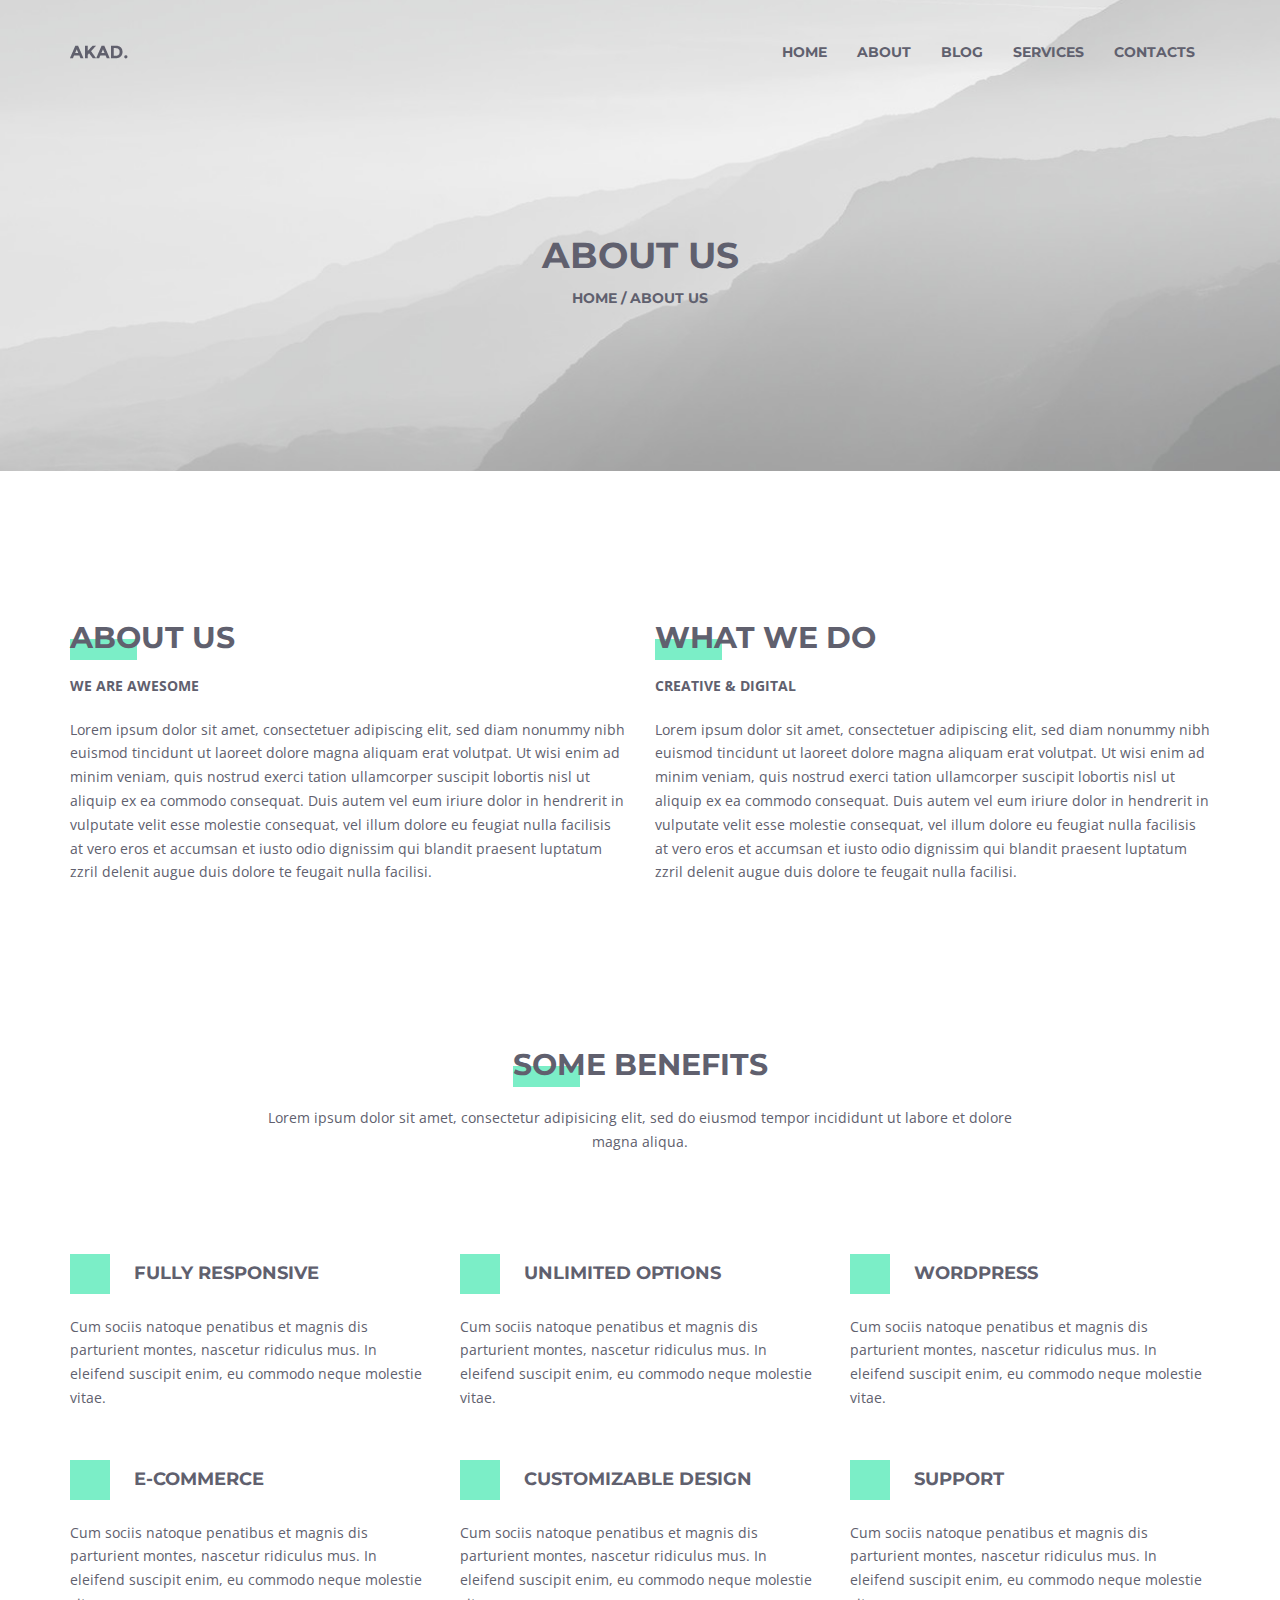
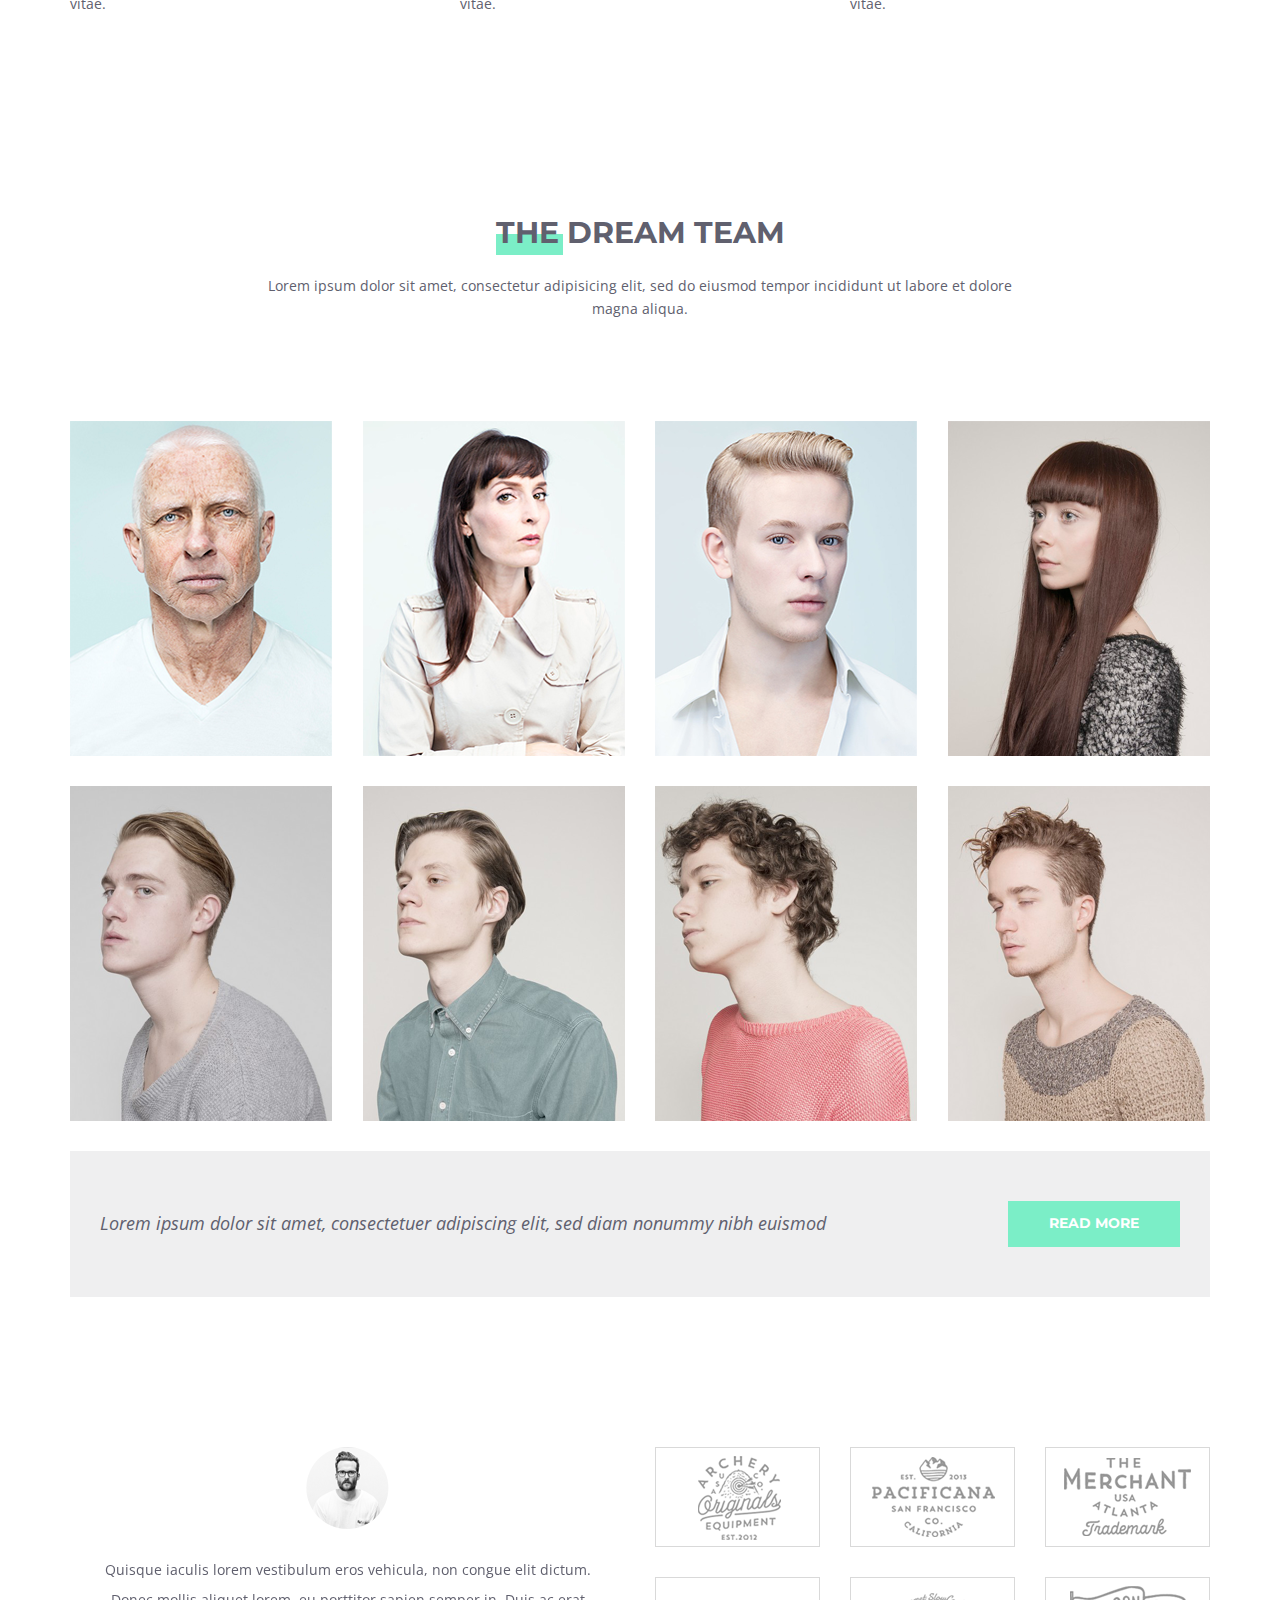
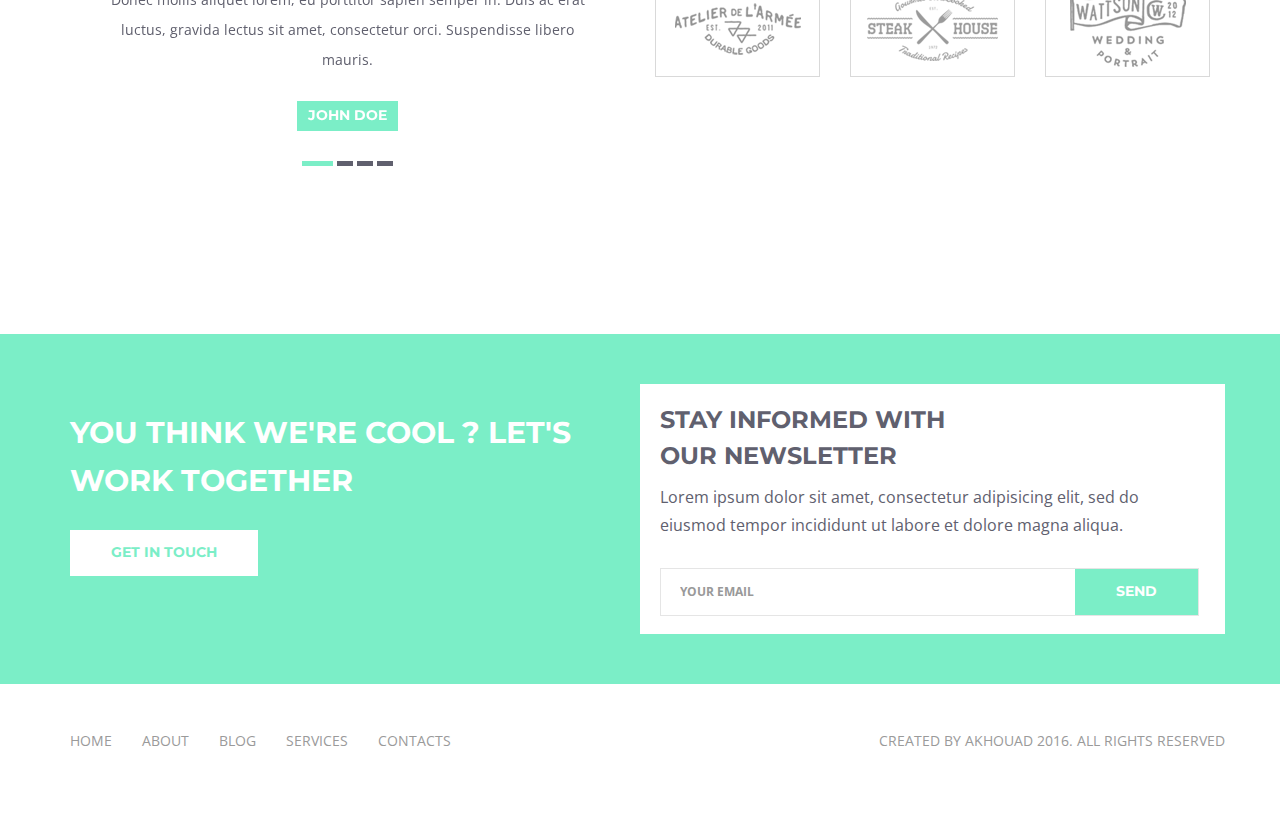
==== about.html @ 714ca58b "first_commit" ====
<!DOCTYPE html>
<html lang="zxx">
<head>
	<meta charset="utf-8">
    <meta http-equiv="X-UA-Compatible" content="IE=edge">
    <meta name="viewport" content="width=device-width, initial-scale=1">
    <title>About</title>
	<link rel="shortcut icon" href="favicon.ico">

    <link rel="stylesheet" href="prod/css/style.min.css">

    <!-- HTML5 Shim and Respond.js IE8 support of HTML5 elements and media queries -->
    <!-- WARNING: Respond.js doesn't work if you view the page via file:// -->
    <!--[if lt IE 9]>
      <script src="https://oss.maxcdn.com/libs/html5shiv/3.7.0/html5shiv.js"></script>
      <script src="https://oss.maxcdn.com/libs/respond.js/1.4.2/respond.min.js"></script>
    <![endif]-->
</head>
<body>

	<section class="intro">
		<header>
			<nav class="navbar top-navbar">
				<div class="container">
					<!-- Brand and toggle get grouped for better mobile display -->
					<div class="navbar-header">
						<button type="button" class="navbar-toggle collapsed" data-toggle="collapse" data-target="#bs-example-navbar-collapse-1" aria-expanded="false">
							<span class="sr-only">Toggle navigation</span>
							<span class="icon-bar"></span>
							<span class="icon-bar"></span>
							<span class="icon-bar"></span>
						</button>
						<a class="navbar-brand" href="#"><img src="prod/img/logo.png" alt="AKAD."></a>
					</div>

					<!-- Collect the nav links, forms, and other content for toggling -->
					<div class="collapse navbar-collapse" id="bs-example-navbar-collapse-1">
						<ul class="nav navbar-nav navbar-right main-menu">
							<li><a href="index.html" >Home</a></li>
							<li><a href="about.html" class="active">About</a></li>
							<li ><a href="blog.html">Blog</a></li>
							<li><a href="#">Services</a></li>
							<li><a href="#">Contacts</a></li>
						</ul>

					</div><!-- /.navbar-collapse -->
				</div><!-- /.container-fluid -->
			</nav>
		</header>
		<div class="container">
			<div class="intro__body">
				<h1 class="page-title">About US</h1>
				<ol class="breadcrumb">
					<li><a href="index.html">HOME</a></li>
					<li class="active">About US</li>
				</ol>
			</div>
		</div>
	</section>

  <main>

    <section class="section">
      <div class="container">

        <div class="row">

          <div class="col-md-6 col-sm-12">
            <h2 class="title"><span>about us</span></h2>
            <p class="intro__subtitle">We are awesome</p>
            <p>Lorem ipsum dolor sit amet, consectetuer adipiscing elit, sed diam nonummy nibh euismod tincidunt ut laoreet dolore magna aliquam erat volutpat. Ut wisi enim ad minim veniam, quis nostrud exerci tation ullamcorper suscipit lobortis nisl ut aliquip ex ea commodo consequat. Duis autem vel eum iriure dolor in hendrerit in vulputate velit esse molestie consequat, vel illum dolore eu feugiat nulla facilisis at vero eros et accumsan et iusto odio dignissim qui blandit praesent luptatum zzril delenit augue duis dolore te feugait nulla facilisi.
            </p>
          </div>

          <div class="col-md-6 col-sm-12">
            <h2 class="title"><span>What We Do</span></h2>
            <p class="intro__subtitle">Creative &amp; Digital</p>
            <p>Lorem ipsum dolor sit amet, consectetuer adipiscing elit, sed diam nonummy nibh euismod tincidunt ut laoreet dolore magna aliquam erat volutpat. Ut wisi enim ad minim veniam, quis nostrud exerci tation ullamcorper suscipit lobortis nisl ut aliquip ex ea commodo consequat. Duis autem vel eum iriure dolor in hendrerit in vulputate velit esse molestie consequat, vel illum dolore eu feugiat nulla facilisis at vero eros et accumsan et iusto odio dignissim qui blandit praesent luptatum zzril delenit augue duis dolore te feugait nulla facilisi.
            </p>
          </div>

        </div>

      </div>
    </section>

    <section class="section">
      <div class="container">

        <div class="section__content">
          <h2 class="title text-center"><span>some benefits</span></h2>
          <p>Lorem ipsum dolor sit amet, consectetur adipisicing elit, sed do eiusmod tempor incididunt ut labore et dolore magna aliqua.
          </p>
        </div>

        <div class="row">

          <div class="col-md-4 col-sm-6 col-xs-12">
            <i class="service__icon service__icon--about ion-iphone"></i>
            <h3 class="service__title service__title--about">FULLY RESPONSIVE</h3>
            <p>Cum sociis natoque penatibus et magnis dis parturient montes, nascetur ridiculus mus. In eleifend suscipit enim, eu commodo neque molestie vitae.
            </p>
          </div>

          <div class="col-md-4 col-sm-6 col-xs-12">
            <i class="service__icon service__icon--about ion-ios-infinite-outline"></i>
            <h3 class="service__title service__title--about">UNLIMITED OPTIONS</h3>
            <p>Cum sociis natoque penatibus et magnis dis parturient montes, nascetur ridiculus mus. In eleifend suscipit enim, eu commodo neque molestie vitae.
            </p>
          </div>

          <div class="col-md-4 col-sm-6 col-xs-12">
            <i class="service__icon service__icon--about ion-social-wordpress-outline"></i>
            <h3 class="service__title service__title--about">WORDPRESS</h3>
            <p>Cum sociis natoque penatibus et magnis dis parturient montes, nascetur ridiculus mus. In eleifend suscipit enim, eu commodo neque molestie vitae.
            </p>
          </div>

          <div class="col-md-4 col-sm-6 col-xs-12">
            <i class="service__icon service__icon--about ion-ios-cart-outline"></i>
            <h3 class="service__title service__title--about">e-commerce</h3>
            <p>Cum sociis natoque penatibus et magnis dis parturient montes, nascetur ridiculus mus. In eleifend suscipit enim, eu commodo neque molestie vitae.
            </p>
          </div>

          <div class="col-md-4 col-sm-6 col-xs-12">
            <i class="service__icon service__icon--about ion-ios-settings"></i>
            <h3 class="service__title service__title--about">CUSTOMIZABLE DESIGN</h3>
            <p>Cum sociis natoque penatibus et magnis dis parturient montes, nascetur ridiculus mus. In eleifend suscipit enim, eu commodo neque molestie vitae.
            </p>
          </div>

          <div class="col-md-4 col-sm-6 col-xs-12">
            <i class="service__icon service__icon--about ion-settings"></i>
            <h3 class="service__title service__title--about">SUPPORT</h3>
            <p>Cum sociis natoque penatibus et magnis dis parturient montes, nascetur ridiculus mus. In eleifend suscipit enim, eu commodo neque molestie vitae.
            </p>
          </div>

        </div>

      </div>
    </section>

    <section class="section">
      <div class="container">

        <div class="section__content">
          <h2 class="title text-center"><span>THE DREAM TEAM</span></h2>
          <p>Lorem ipsum dolor sit amet, consectetur adipisicing elit, sed do eiusmod tempor incididunt ut labore et dolore magna aliqua.
          </p>
        </div>

        <div class="row">

          <div class="col-sm-3 col-xs-6">
          <div class="team hvr-curl-top-left"><img src="prod/img/dream-team1.png" alt="team"></div>
          </div>
          <div class="col-sm-3 col-xs-6">
            <div class="team hvr-curl-top-left"><img src="prod/img/dream-team2.png" alt="team"></div>
          </div>
          <div class="col-sm-3 col-xs-6">
            <div class="team hvr-curl-top-left"><img src="prod/img/dream-team3.png" alt="team"></div>
          </div>
          <div class="col-sm-3 col-xs-6">
            <div class="team hvr-curl-top-left"><img src="prod/img/dream-team4.png" alt="team"></div>
          </div>
          <div class="col-sm-3 col-xs-6">
            <div class="team hvr-curl-top-left"><img src="prod/img/dream-team5.png" alt="team"></div>
          </div>
          <div class="col-sm-3 col-xs-6">
            <div class="team hvr-curl-top-left"><img src="prod/img/dream-team6.png" alt="team"></div>
          </div>
          <div class="col-sm-3 col-xs-6">
            <div class="team hvr-curl-top-left"><img src="prod/img/dream-team7.png" alt="team"></div>
          </div>
          <div class="col-sm-3 col-xs-6">
            <div class="team hvr-curl-top-left"><img src="prod/img/dream-team8.png" alt="team"></div>
          </div>

        </div>

        <div class="cite">
          <div class="row">
            <cite>Lorem ipsum dolor sit amet, consectetuer adipiscing elit, sed diam nonummy nibh euismod</cite>
            <a class="btn btn-primary" href="about.html">READ MORE</a>
          </div>
        </div>

      </div>
    </section>

    <div class="section">
      <div class="container">
        <div class="row">

          <div class="col-md-6 col-sm-12">
            <div class="slider">

              <div class="slider__item">
                <img src="prod/img/john.png" alt="john">
                <p>Quisque iaculis lorem vestibulum eros vehicula, non congue elit dictum. Donec mollis aliquet lorem, eu porttitor sapien semper in. Duis ac erat luctus, gravida lectus sit amet, consectetur orci. Suspendisse libero mauris.
                </p>
                <a class="btn btn-primary" href="#">john doe</a>
              </div>

              <div class="slider__item">
                <img src="prod/img/john.png" alt="john">
                <p>Quisque iaculis lorem vestibulum eros vehicula, non congue elit dictum. Donec mollis aliquet lorem, eu porttitor sapien semper in. Duis ac erat luctus, gravida lectus sit amet, consectetur orci. Suspendisse libero mauris.
                </p>
                <a class="btn btn-primary" href="#">john doe</a>
              </div>

              <div class="slider__item">
                <img src="prod/img/john.png" alt="john">
                <p>Quisque iaculis lorem vestibulum eros vehicula, non congue elit dictum. Donec mollis aliquet lorem, eu porttitor sapien semper in. Duis ac erat luctus, gravida lectus sit amet, consectetur orci. Suspendisse libero mauris.
                </p>
                <a class="btn btn-primary" href="#">john doe</a>
              </div>

              <div class="slider__item">
                <img src="prod/img/john.png" alt="john">
                <p>Quisque iaculis lorem vestibulum eros vehicula, non congue elit dictum. Donec mollis aliquet lorem, eu porttitor sapien semper in. Duis ac erat luctus, gravida lectus sit amet, consectetur orci. Suspendisse libero mauris.
                </p>
                <a class="btn btn-primary" href="#">john doe</a>
              </div>

            </div><!-- End slider -->
          </div>

          <div class="col-md-6 col-sm-12">
            <div class="row">
              <div class="col-xs-4">
                <div class="hvr-grow-rotate"><img class="img-responsive team" src="prod/img/lab1.png" alt="label"></div>
              </div>
              <div class="col-xs-4">
                <div class="hvr-grow-rotate"><img class="img-responsive team" src="prod/img/lab2.png" alt="label"></div>
              </div>
              <div class="col-xs-4">
                <div class="hvr-grow-rotate"><img class="img-responsive team" src="prod/img/lab3.png" alt="label"></div>
              </div>
              <div class="col-xs-4">
                <div class="hvr-grow-rotate"><img class="img-responsive team" src="prod/img/lab4.png" alt="label"></div>
              </div>
              <div class="col-xs-4">
                <div class="hvr-grow-rotate"><img class="img-responsive team" src="prod/img/lab5.png" alt="label"></div>
              </div>
              <div class="col-xs-4">
                <div class="hvr-grow-rotate"><img class="img-responsive team" src="prod/img/lab6.png" alt="label"></div>
              </div>
            </div>
          </div>
        </div>

      </div> <!-- End row -->
  </div>
</main>

	<section class="subscribe">
		<div class="container">
			<div class="row">
				<div class="col-md-6 col-sm-12">
					<h2>YOU THINK WE'RE COOL ? LET'S WORK TOGETHER</h2>
					<a class="btn btn-backward" href="#">get in touch</a>
				</div>
				<form action="#" method="post" class="col-md-6 col-sm-12">
					<h3>STAY INFORMED WITH OUR NEWSLETTER</h3>
					<p>Lorem ipsum dolor sit amet, consectetur adipisicing elit, sed do eiusmod tempor incididunt ut labore et dolore magna aliqua.
					</p>
					<div class="row row-form">
						<input type="email" name="email" placeholder="your email" required>
						<button class="btn btn-primary" type="submit">send</button>
					</div>
				</form>
			</div>
		</div>
	</section>

	<footer class="footer">
		<div class="container">
			<div class="row">
				<div class="col-md-6 col-sm-12">
					<ul class="nav navbar-nav footer-menu">
						<li><a href="index.html">Home</a></li>
						<li><a href="about.html" class="active">About</a></li>
						<li ><a href="blog.html">Blog</a></li>
						<li><a href="#">Services</a></li>
						<li><a href="#">Contacts</a></li>
					</ul>
				</div>
				<div class="col-md-6 col-sm-12">
					<div class="footer__cont">
						<p>Created by akhouad 2016. All Rights Reserved</p>
						<ul class="social">
							<li><a href="#"><i class="social__icon ion-social-facebook"></i></a></li>
							<li><a href="#"><i class="social__icon ion-social-twitter"></i></a></li>
							<li><a href="#"><i class="social__icon ion-social-youtube"></i></a></li>
							<li><a href="#"><i class="social__icon ion-social-linkedin"></i></a></li>
							<li><a href="#"><i class="social__icon ion-social-pinterest"></i></a></li>
							<li><a href="#"><i class="social__icon ion-social-instagram"></i></a></li>
						</ul>
					</div>
				</div>
			</div>
		</div>
	</footer>

    <!-- jQuery (necessary for Bootstrap's JavaScript plugins) -->
<script src="https://ajax.googleapis.com/ajax/libs/jquery/1.12.4/jquery.min.js"></script>
<script src="bootstrap-sass/assets/javascripts/bootstrap.min.js"></script>
<script src="prod/js/slick.min.js"></script>
<script src="prod/js/main.min.js"></script>
</body>
</html>
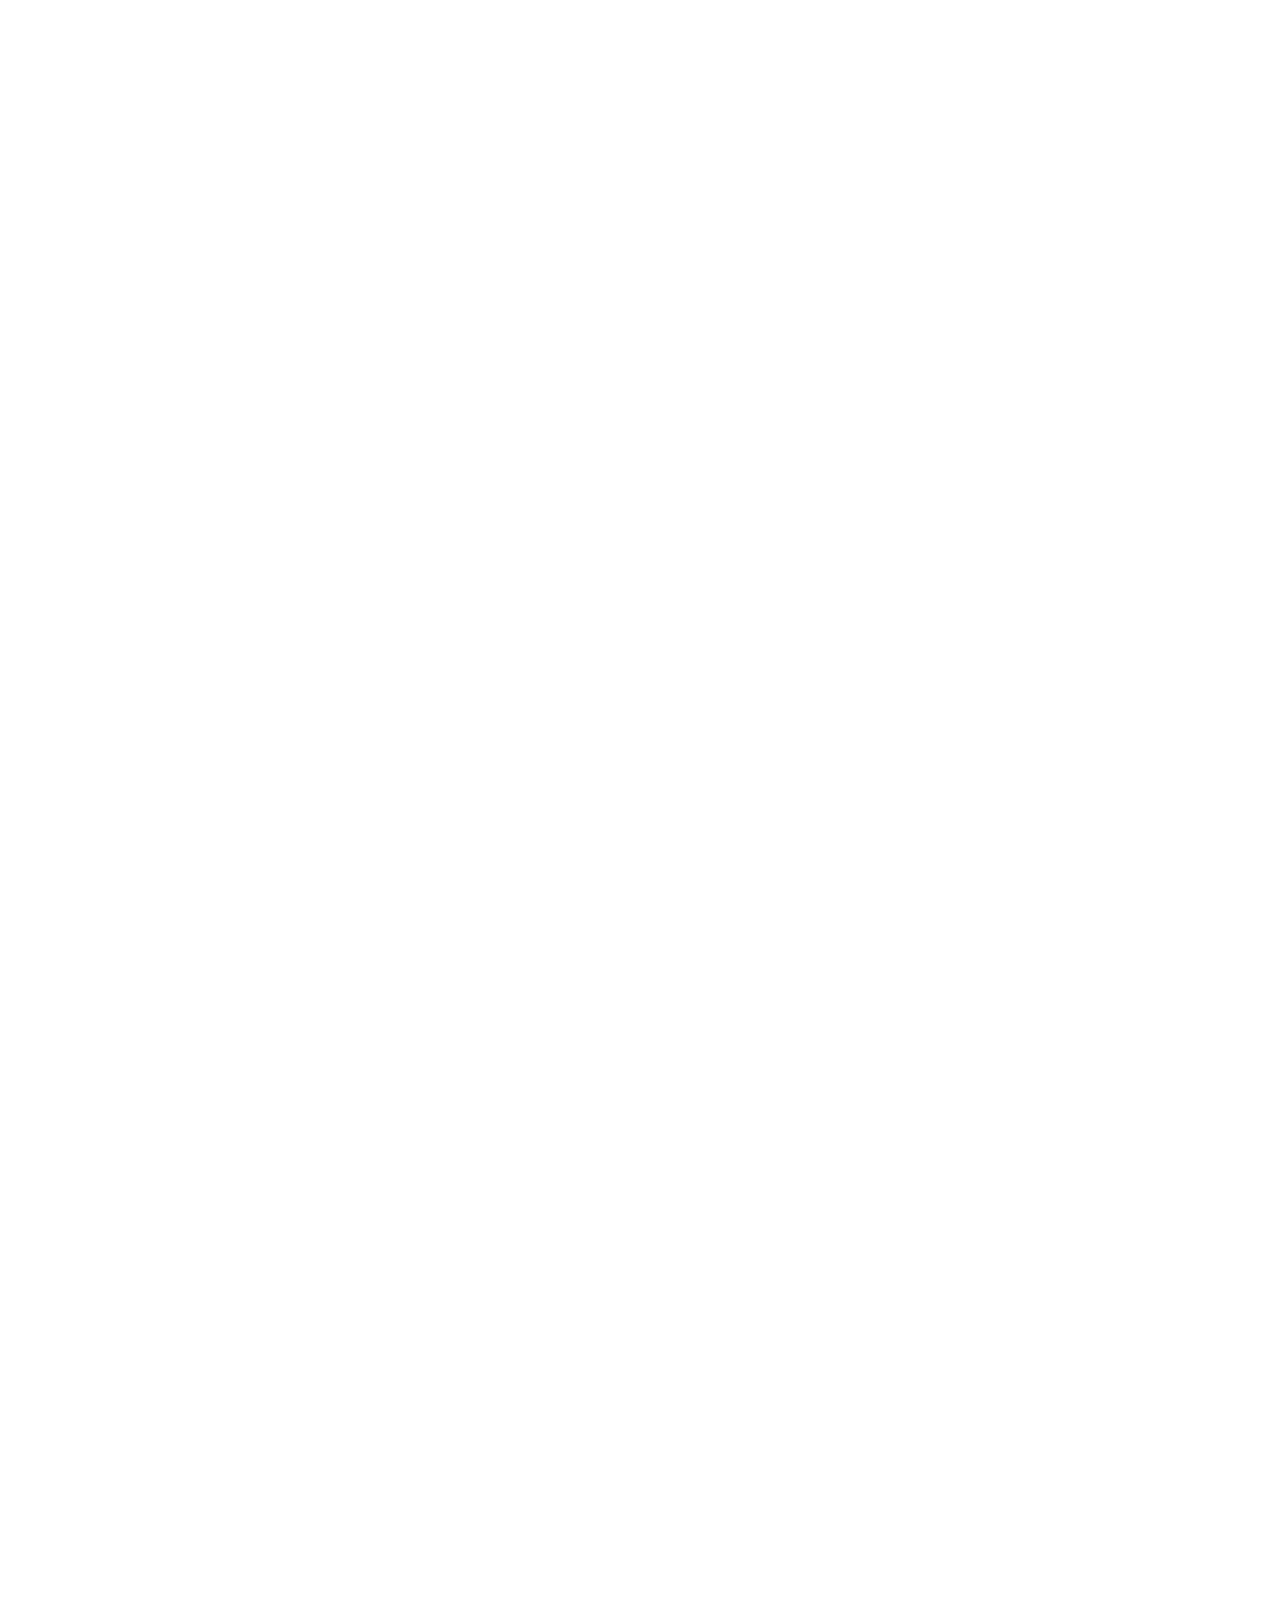
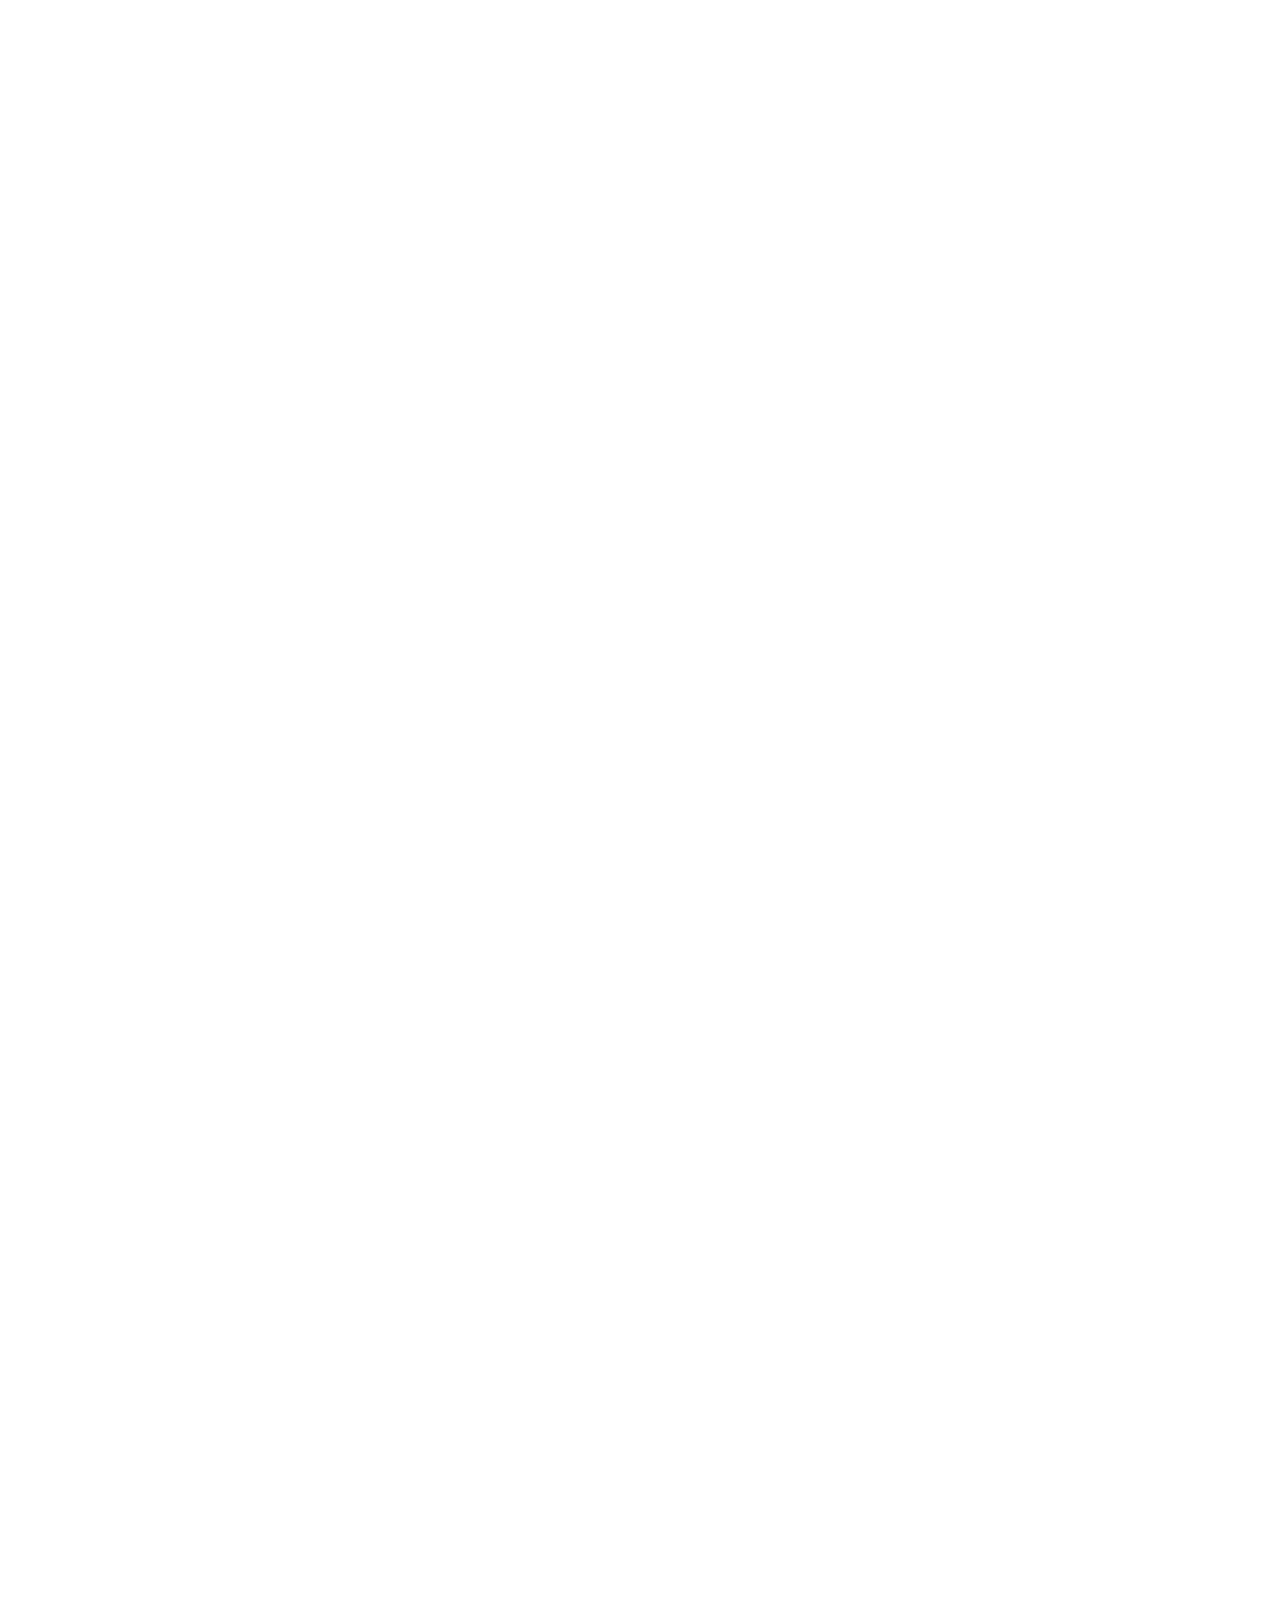
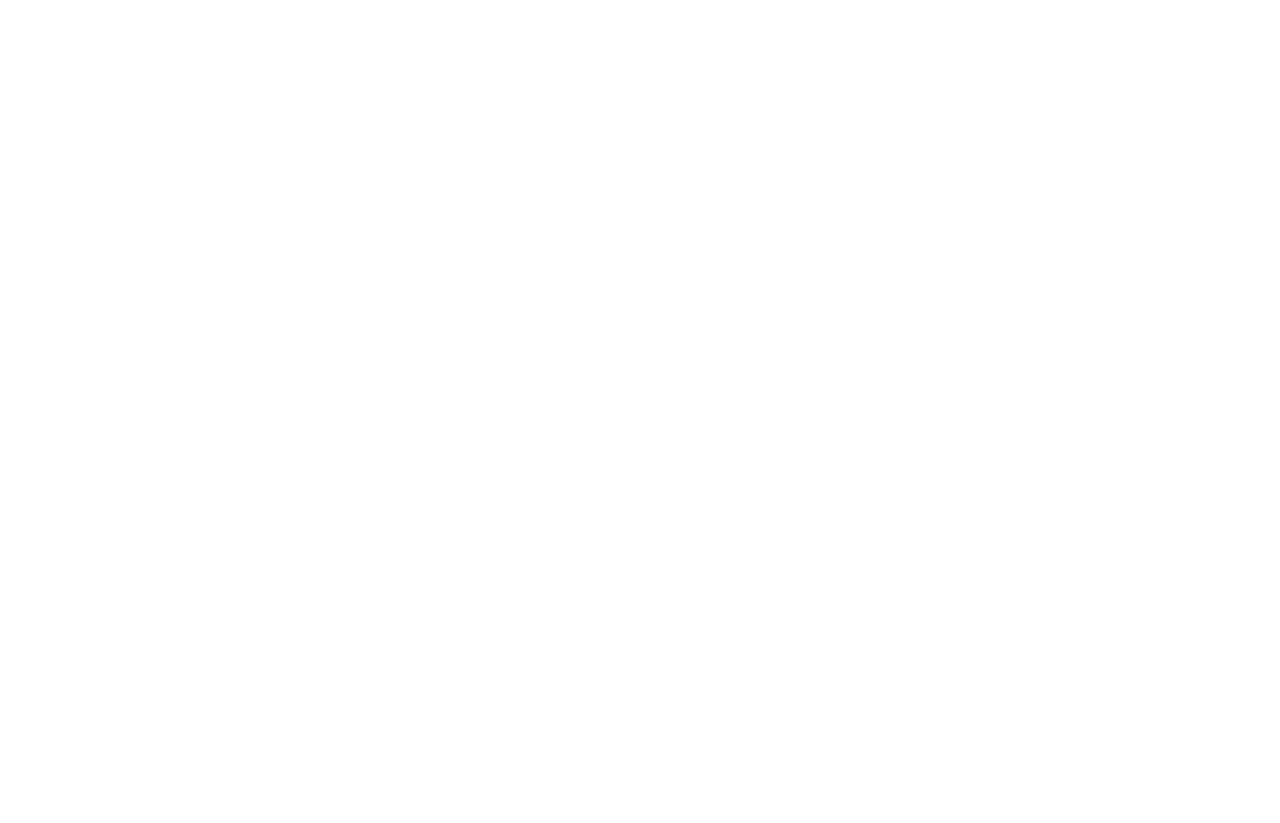
==== commit 850cfad3: "fix_bag_js" ====
--- a/about.html
+++ b/about.html
@@ -2,21 +2,17 @@
 <html lang="zxx">
 <head>
 	<meta charset="utf-8">
-    <meta http-equiv="X-UA-Compatible" content="IE=edge">
-    <meta name="viewport" content="width=device-width, initial-scale=1">
-    <title>About</title>
-	<link rel="shortcut icon" href="favicon.ico">
-
-    <link rel="stylesheet" href="prod/css/style.min.css">
-
-    <!-- HTML5 Shim and Respond.js IE8 support of HTML5 elements and media queries -->
-    <!-- WARNING: Respond.js doesn't work if you view the page via file:// -->
+  <meta http-equiv="X-UA-Compatible" content="IE=edge">
+  <meta name="viewport" content="width=device-width, initial-scale=1">
+  <title>About</title>
+  <link rel="shortcut icon" href="favicon.ico">
+  <link rel="stylesheet" href="prod/css/style.min.css">
     <!--[if lt IE 9]>
       <script src="https://oss.maxcdn.com/libs/html5shiv/3.7.0/html5shiv.js"></script>
       <script src="https://oss.maxcdn.com/libs/respond.js/1.4.2/respond.min.js"></script>
     <![endif]-->
 </head>
-<body>
+<body class="animsition">
 
 	<section class="intro">
 		<header>
@@ -36,11 +32,11 @@
 					<!-- Collect the nav links, forms, and other content for toggling -->
 					<div class="collapse navbar-collapse" id="bs-example-navbar-collapse-1">
 						<ul class="nav navbar-nav navbar-right main-menu">
-							<li><a href="index.html" >Home</a></li>
-							<li><a href="about.html" class="active">About</a></li>
-							<li ><a href="blog.html">Blog</a></li>
-							<li><a href="#">Services</a></li>
-							<li><a href="#">Contacts</a></li>
+							<li><a class="animsition-link" href="index.html" >Home</a></li>
+							<li><a class="animsition-link active" href="about.html" >About</a></li>
+							<li ><a class="animsition-link" href="blog.html">Blog</a></li>
+							<li><a class="animsition-link" href="#">Services</a></li>
+							<li><a class="animsition-link" href="#">Contacts</a></li>
 						</ul>
 
 					</div><!-- /.navbar-collapse -->
@@ -307,7 +303,9 @@
 
     <!-- jQuery (necessary for Bootstrap's JavaScript plugins) -->
 <script src="https://ajax.googleapis.com/ajax/libs/jquery/1.12.4/jquery.min.js"></script>
-<script src="bootstrap-sass/assets/javascripts/bootstrap.min.js"></script>
+<script src="prod/js/jquery.animsition.min.js"></script>
+<script src="prod/js/smoothScroll.js"></script>
+<script src="prod/js/bootstrap.min.js"></script>
 <script src="prod/js/slick.min.js"></script>
 <script src="prod/js/main.min.js"></script>
 </body>
